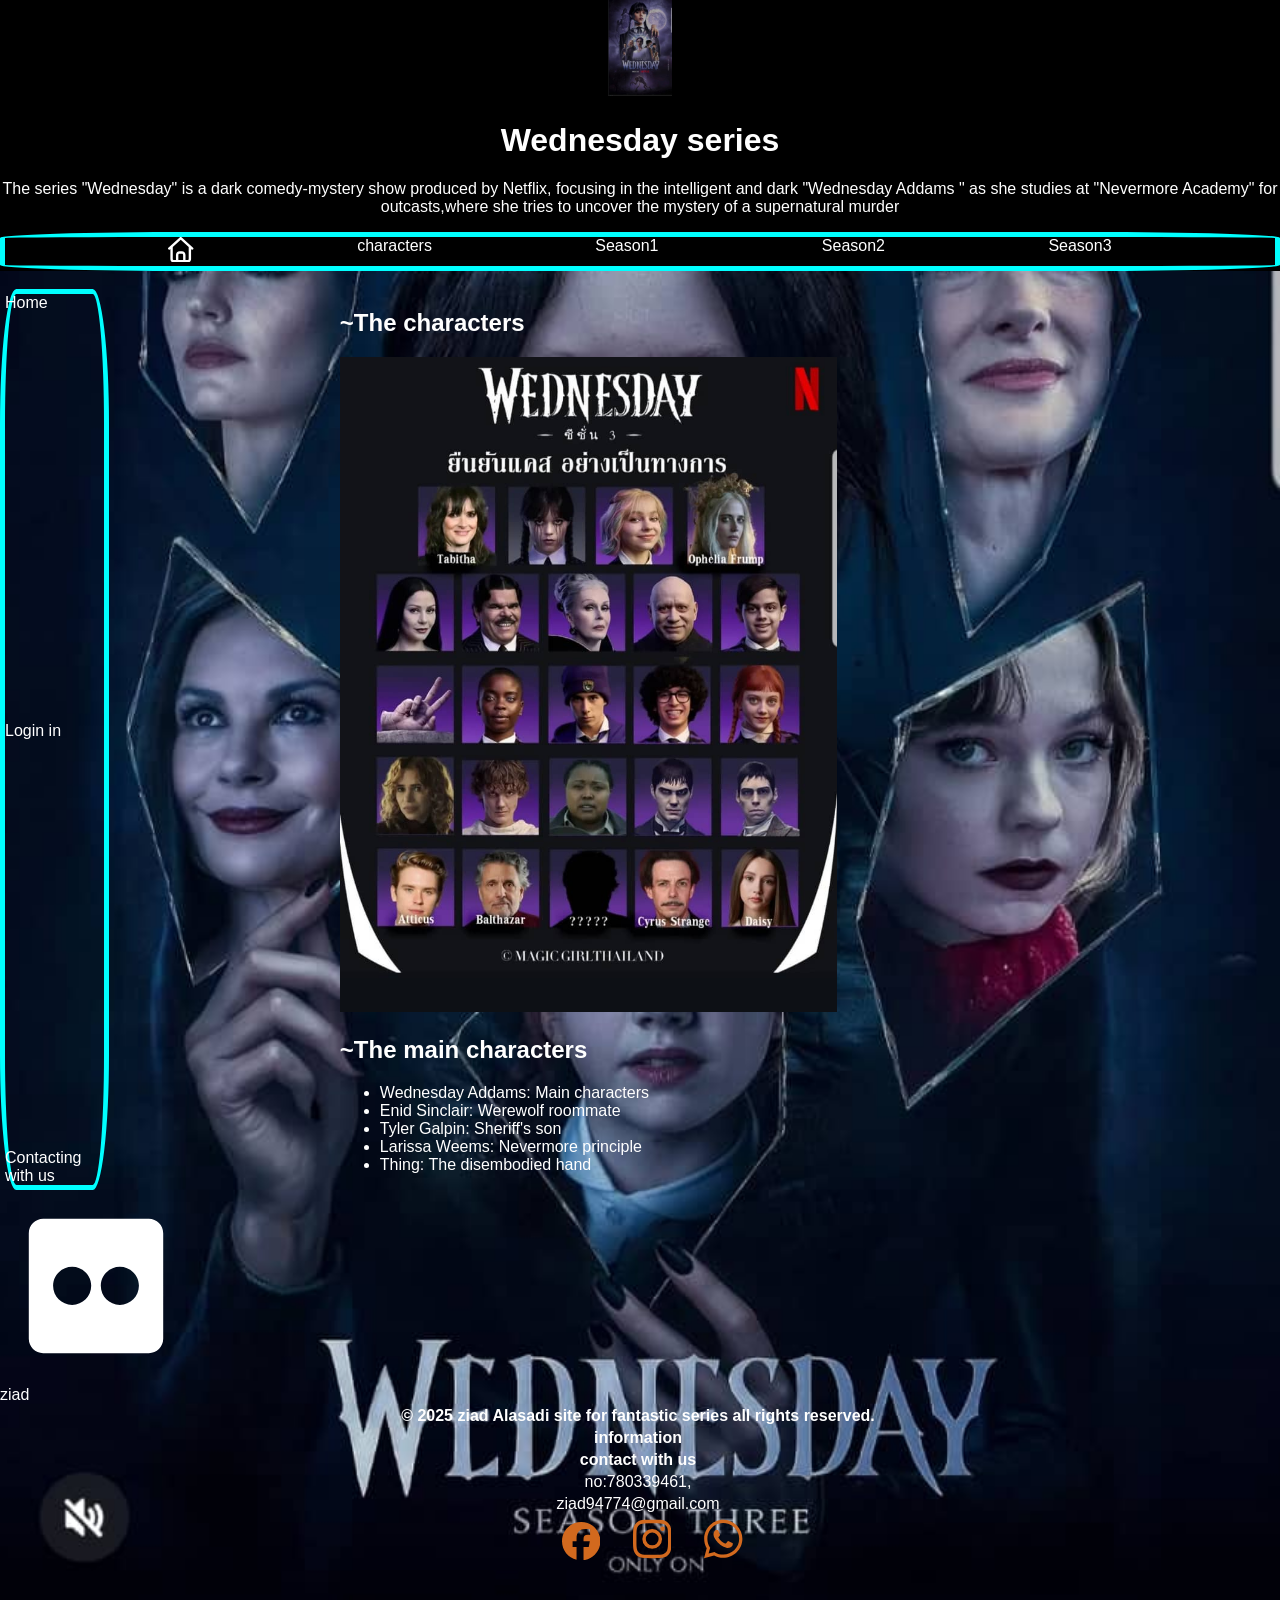
==== characters.html @ 53033e2c "The second changes in this site" ====
<!DOCTYPE html>

<html lang="en">
<head>
  <meta http-equiv="CONTENT-TYPE" content="text/html; charset=UTF-8">
  <meta name="description" content="The fantastic fantasy series (Wednesday),starring Jenna Ortega,a world of magic full of mystery and excitement">
  <meta name="keywords" content="Jenna,Ortega,fantasy">
  <meta name="viewport" content="width=device-width,initial-scale=1.0">
  <meta name="author" content="Ziad Alasadi">
  <link href="../images/Wednesday6.jpeg" type="image/x-icon " rel="icon">
  <link href="../css/styling.css" rel="stylesheet">
  <title>Wednesday Series</title>
</head>

<body>

    <header class="fill"> 
    <img src="../images/Wednesday6.jpeg" width="5%" height="5%">  
    <h1> Wednesday series</h1>
   <p> The series "Wednesday" is a dark comedy-mystery show produced by Netflix,
  focusing in the intelligent  and  dark "Wednesday Addams " as she studies
   at "Nevermore Academy"
  for outcasts,where she tries to uncover the mystery of a supernatural murder </p>
 <div>
         <nav>
         
          <span><a href="Home.html"><svg xmlns="http://www.w3.org/2000/svg" viewBox="0 0 512 512"><!--! Font Awesome Free 7.0.0 by @fontawesome - https://fontawesome.com License - https://fontawesome.com/license/free (Icons: CC BY 4.0, Fonts: SIL OFL 1.1, Code: MIT License) Copyright 2025 Fonticons, Inc. --><path fill="currentColor" d="M240 6.1c9.1-8.2 22.9-8.2 32 0l232 208c9.9 8.8 10.7 24 1.8 33.9s-24 10.7-33.9 1.8l-8-7.2 0 205.3c0 35.3-28.7 64-64 64l-288 0c-35.3 0-64-28.7-64-64l0-205.3-8 7.2c-9.9 8.8-25 8-33.9-1.8s-8-25 1.8-33.9L240 6.1zm16 50.1L96 199.7 96 448c0 8.8 7.2 16 16 16l48 0 0-104c0-39.8 32.2-72 72-72l48 0c39.8 0 72 32.2 72 72l0 104 48 0c8.8 0 16-7.2 16-16l0-248.3-160-143.4zM208 464l96 0 0-104c0-13.3-10.7-24-24-24l-48 0c-13.3 0-24 10.7-24 24l0 104z"/></svg> </a></span>  
            <span> <a href="characters.html"> characters</a></span> 
               <span><a href="Season1.html">Season1</a></span> 
               <span> <a href="Season2.html">Season2</a> </span>  
                <span><a href="Season3.html">Season3</a> </span>  
              
               
               
           </nav>
        </div>
  </header>
<br>
<div class="container">

 
   
<div class="main">



  

    <aside class="sidebar">

     <span>
      <a href="Home.html">Home </a>
     </span>


      
      <span> 
        <a href="login.html">Login in</a>
      
      </span> 
       <span> 
        <a href="Contacting.html">Contacting with us </a>
      </span>  
    </aside>
    
    <section class="content">
     <h2>~The characters</h2>
     <img src="../images/Wednesday5.jpeg" alt="A photo of characters" width="80%">
     <h2>~The main characters</h2>
     <ul>
      <li>Wednesday Addams: Main characters</li>
      <li>Enid Sinclair: Werewolf roommate</li>
      <li>Tyler Galpin: Sheriff's son </li>
      <li>Larissa Weems: Nevermore principle</li>
      <li>Thing: The disembodied hand</li>
     </ul>
   
      
    </section>

  
</div>
  
  </div>

   <div class="asideSvg">

       <svg xmlns="http://www.w3.org/2000/svg" viewBox="0 0 640 640"><!--! Font Awesome Free 7.0.0 by @fontawesome - https://fontawesome.com License - https://fontawesome.com/license/free (Icons: CC BY 4.0, Fonts: SIL OFL 1.1, Code: MIT License) Copyright 2025 Fonticons, Inc. --><path fill="currentColor" d="M496 96L144 96C117.5 96 96 117.5 96 144L96 496C96 522.5 117.5 544 144 544L496 544C522.5 544 544 522.5 544 496L544 144C544 117.5 522.5 96 496 96zM240.5 256C275.6 256 304 284.4 304 319.5C304 354.6 275.6 383 240.5 383C205.4 383 177 354.6 177 319.5C177 284.4 205.4 256 240.5 256zM399.5 256C434.6 256 463 284.4 463 319.5C463 354.6 434.6 383 399.5 383C364.4 383 336 354.6 336 319.5C336 284.4 364.4 256 399.5 256z"/></svg>
       <text x="10" y="10" text-anchor="middle" fill="white " font-size="12">ziad </text>
    </div>
  <footer class="footer">
     
      <table>
        <tr>
          <th>
              ©  2025 ziad Alasadi site for fantastic series
               all rights reserved.
             
          </th>
        </tr>

        <tr>
          <th>
            information
          </th>
          
        </tr>

        <tr>
          <th>
            contact with us
          </th>
        </tr>

        <tr>
          <td> no:780339461,<td>
          
        </tr>

            <tr>
              <td>ziad94774@gmail.com<td>
            </tr>

                <tr>
                  <td>
                    <a href=""><svg xmlns="http://www.w3.org/2000/svg" viewBox="0 0 512 512"><!--! Font Awesome Free 7.0.0 by @fontawesome - https://fontawesome.com License - https://fontawesome.com/license/free (Icons: CC BY 4.0, Fonts: SIL OFL 1.1, Code: MIT License) Copyright 2025 Fonticons, Inc. --><path fill="currentColor" d="M512 256C512 114.6 397.4 0 256 0S0 114.6 0 256C0 376 82.7 476.8 194.2 504.5l0-170.3-52.8 0 0-78.2 52.8 0 0-33.7c0-87.1 39.4-127.5 125-127.5 16.2 0 44.2 3.2 55.7 6.4l0 70.8c-6-.6-16.5-1-29.6-1-42 0-58.2 15.9-58.2 57.2l0 27.8 83.6 0-14.4 78.2-69.3 0 0 175.9C413.8 494.8 512 386.9 512 256z"/></svg></a>
                      <a href=""><svg xmlns="http://www.w3.org/2000/svg" viewBox="0 0 448 512"><!--! Font Awesome Free 7.0.0 by @fontawesome - https://fontawesome.com License - https://fontawesome.com/license/free (Icons: CC BY 4.0, Fonts: SIL OFL 1.1, Code: MIT License) Copyright 2025 Fonticons, Inc. --><path fill="currentColor" d="M224.3 141a115 115 0 1 0 -.6 230 115 115 0 1 0 .6-230zm-.6 40.4a74.6 74.6 0 1 1 .6 149.2 74.6 74.6 0 1 1 -.6-149.2zm93.4-45.1a26.8 26.8 0 1 1 53.6 0 26.8 26.8 0 1 1 -53.6 0zm129.7 27.2c-1.7-35.9-9.9-67.7-36.2-93.9-26.2-26.2-58-34.4-93.9-36.2-37-2.1-147.9-2.1-184.9 0-35.8 1.7-67.6 9.9-93.9 36.1s-34.4 58-36.2 93.9c-2.1 37-2.1 147.9 0 184.9 1.7 35.9 9.9 67.7 36.2 93.9s58 34.4 93.9 36.2c37 2.1 147.9 2.1 184.9 0 35.9-1.7 67.7-9.9 93.9-36.2 26.2-26.2 34.4-58 36.2-93.9 2.1-37 2.1-147.8 0-184.8zM399 388c-7.8 19.6-22.9 34.7-42.6 42.6-29.5 11.7-99.5 9-132.1 9s-102.7 2.6-132.1-9c-19.6-7.8-34.7-22.9-42.6-42.6-11.7-29.5-9-99.5-9-132.1s-2.6-102.7 9-132.1c7.8-19.6 22.9-34.7 42.6-42.6 29.5-11.7 99.5-9 132.1-9s102.7-2.6 132.1 9c19.6 7.8 34.7 22.9 42.6 42.6 11.7 29.5 9 99.5 9 132.1s2.7 102.7-9 132.1z"/></svg></a>
                        <a href=""><svg xmlns="http://www.w3.org/2000/svg" viewBox="0 0 448 512"><!--! Font Awesome Free 7.0.0 by @fontawesome - https://fontawesome.com License - https://fontawesome.com/license/free (Icons: CC BY 4.0, Fonts: SIL OFL 1.1, Code: MIT License) Copyright 2025 Fonticons, Inc. --><path fill="currentColor" d="M380.9 97.1c-41.9-42-97.7-65.1-157-65.1-122.4 0-222 99.6-222 222 0 39.1 10.2 77.3 29.6 111L0 480 117.7 449.1c32.4 17.7 68.9 27 106.1 27l.1 0c122.3 0 224.1-99.6 224.1-222 0-59.3-25.2-115-67.1-157zm-157 341.6c-33.2 0-65.7-8.9-94-25.7l-6.7-4-69.8 18.3 18.6-68.1-4.4-7c-18.5-29.4-28.2-63.3-28.2-98.2 0-101.7 82.8-184.5 184.6-184.5 49.3 0 95.6 19.2 130.4 54.1s56.2 81.2 56.1 130.5c0 101.8-84.9 184.6-186.6 184.6zM325.1 300.5c-5.5-2.8-32.8-16.2-37.9-18-5.1-1.9-8.8-2.8-12.5 2.8s-14.3 18-17.6 21.8c-3.2 3.7-6.5 4.2-12 1.4-32.6-16.3-54-29.1-75.5-66-5.7-9.8 5.7-9.1 16.3-30.3 1.8-3.7 .9-6.9-.5-9.7s-12.5-30.1-17.1-41.2c-4.5-10.8-9.1-9.3-12.5-9.5-3.2-.2-6.9-.2-10.6-.2s-9.7 1.4-14.8 6.9c-5.1 5.6-19.4 19-19.4 46.3s19.9 53.7 22.6 57.4c2.8 3.7 39.1 59.7 94.8 83.8 35.2 15.2 49 16.5 66.6 13.9 10.7-1.6 32.8-13.4 37.4-26.4s4.6-24.1 3.2-26.4c-1.3-2.5-5-3.9-10.5-6.6z"/></svg></a>                        
                    
                    
                   </td>
                  
                  
                </tr>
        
        
      </table>
      
      
  </footer>
  
 
 
</body>
</html>
---- css/styling.css ----
*{
 box-sizing: border-box;
 font-family:Arial, Helvetica, sans-serif
}

body{
  margin: 0;
color: white;
width: 100%;
height: 100%;
  background-image: url("../images/Wednesday2.jpeg");
  background-repeat: no-repeat;
  background-size: cover;
  background-color:#5f5fbb;
background-position: center;
animation: page  0.8s linear forwards;
}
@keyframes page {
  0%{
    transform: scale(1.5);
  opacity: 0;
  }
  100%{
opacity: 1;
  }
}
.fill svg{
 width:1.99vw;
}
.footer svg{
  
    width: 3vw;
    margin-left: 6%;
}
.footer svg:hover{

background-color: black;
    color: gold;
    transition: 2s;
    transform: rotate(360deg);
    border: none;
    border-radius: 10%;
}

.asideSvg{
  animation-play-state: running;
  animation-fill-mode: none;
  animation-direction: alternate-reverse;
  animation-duration: 1.5s;
  animation-name: svg;
  animation-iteration-count: infinite;
  animation-timing-function: linear;
  width: 15%;
}
@keyframes svg{
 0%{
  border-radius: 20%;
  color: black;
   background-color: aqua;
  opacity: 0.8;
  transform: scale(1) rotate(0deg);
  }
 20%{
   color: black;
   border-radius: 20%;
  background-color: #5f5fbb;
 opacity: 1;
transform: scale(1.2) rotate(45deg);
 }
 40%{
   color: black;
   border-radius: 20%;
background-color: blue;
opacity:0.8;
  transform: scale(1)  rotate(90deg);
 }
 60%{
   color: black;
   border-radius: 20%;
background-color: blueviolet;
opacity:1;
  transform: scale(1.2)  rotate(180deg);
 }

 80%{
   color: black;
   border-radius: 20%;
background-color: darkmagenta;
  opacity:0.8;
  transform: scale(1)  rotate(270deg);
 }
 100%{
   color: black;
   border-radius: 20%;
  background-color:white;
opacity: 1;
  transform: scale(1.2) rotate(360deg);
 }
}
.container{
width: 100%;

display: flex;

}
.main{
    display: flex;
 flex-direction: row;


}

.fill{
color: white;
text-align: center;
font-size: 1rem;
 position: sticky;
  top: 0;
  overflow: hidden;
  background-color: black;

}
 
.fill nav,
  .sidebar 
{
animation-name: ruheef;
animation-duration: 5s;
animation-iteration-count: infinite;
animation-play-state: running;
animation-timing-function: linear;
animation-fill-mode: forwards;
animation-delay: 0.5;
animation-direction: alternate-reverse;
border-radius: 15%; 
    border: 5px solid #9e86eb;
    display: flex;
    justify-content: center;
    justify-content: space-evenly; 
}
.footer{
  width: 100%;
  height: 100%;
  text-align: center;
  justify-content: center;
    display: flex;
    text-align: center;
    color: white;
     font-size: 1rem;
     margin-bottom: 3%;
}
a{
    text-decoration: none;
    color: white;
    text-align: center;
}
a:hover{

transition: 0.3s;

box-shadow: 5px 5px 10px 0px #525e8f;

}
.sidebar{
    display: flex;
    flex-direction: column;
    justify-content: space-between;
    margin-right: 20%;
}
/* .fill a{
   
    border: 1px solid black;
} */
.sidebar a{
 font-size: 1rem;
 /* border: 1px solid black; */
}

.content{
   font-size: 1rem;
   /* display: flex;
   flex-flow: column wrap;
   justify-content: center; */
   margin-left: 20%;
 
}
p{
    color: white;
}
/* .image{
  width: 720px;
  height:350px ;
    overflow: hidden;
}
.image img{


    transition-duration: 0.3s;
  
}
.image:hover img{


      transform: scale(1.2);
}
.ziad{

  
    background-color: azure;
    width: 400px;
    height: 200px;
}
.ziad div{

  transform-origin: 21% 20%;
    transform: translate(8px, 10px);
    background-color: red;
     width: 350px;
    height:  170px;
} */
.content .login {

   color:  white ;
   text-align: center;
   display: flex;
   flex-direction: column;
   border: 3px solid black ;
   align-items: center;
   border-radius: 25%;
   animation:logining 10s linear 0.3s infinite alternate-reverse forwards running;
}

.login p{

  font-family: Verdana, Geneva, Tahoma, sans-serif;
}
.login:hover{
 transition: 0.3s;
 transform: translateY(-9px);
box-shadow: 5px 5px 10px 0px #525e8f;

}
.content .seqaure {
animation-name: ziad;
animation-duration: 5s;
animation-iteration-count: infinite;
animation-play-state: running;
animation-timing-function: linear;
animation-fill-mode: forwards;
animation-delay: 0.5s;
animation-direction: alternate-reverse;

border-radius: 20%; 

}
@keyframes ziad{
  0%{
     background-color: aqua;
  }
  25%{
  background-color: #5f5fbb;
  }
  50%{
 background-color: blue;
  }
  75%{
    background-color: blueviolet;
  }
  100%{
background-color: darkmagenta;
  }
}
@keyframes ruheef{
  0%{
     border-color:  aqua;
  }
  25%{
   border-color: #5f5fbb;
  }
  50%{
  border-color:blue;
  }
  75%{
    border-color: blueviolet;
  }
  100%{
 border-color: darkmagenta;
  }
}


@keyframes logining{
  0%{
     border-color:  aqua;
  }
  25%{
   border-color: #5f5fbb;
  }
  50%{
  border-color:blue;
  }
  75%{
    border-color: blueviolet;
  }
  100%{
 border-color: darkmagenta;
  }
}
@keyframes contentDad{
  0%{
     border-color:  aqua;
  }
  25%{
   border-color: #5f5fbb;
  }
  50%{
  border-color:blue;
  }
  75%{
    border-color: blueviolet;
  }
  100%{
 border-color: darkmagenta;
  }
}
.content .Dad{
  border-radius: 10%;
    border: 3px solid black;
    color: white;
    text-align: center;
  color: white;
  text-align: center;
animation: contentDad 10s linear 0.3s infinite alternate-reverse forwards running;
}
::placeholder{

color: white;

}
[placeholder]{
   background: transparent;
    font-family: serif;
    
}
input[type]{
   border: none;
  border-radius: 20%;
  color: white;

}
label{

    font-family: Georgia, 'Times New Roman', Times, serif;
}
::selection{


    background-color:purple;
}
ul li{


    color: white;
}
button{
    color: white;
   border-radius: 24%;
   background: transparent;
    border: 1px solid black;
}
button:hover{
transition: 0.3s;
 transform: translateY(-3px);
box-shadow: 5px 5px 10px 0px #525e8f;
}
video{
    border-radius: 10%;
    border: 3px solid purple;
    width: 100%;
    height: auto;
    max-width: 800px;
}
[type="submit"]{
  background: transparent;
}
[type="submit"]:hover{
transition: 0.3s;
 transform: translateY(-3px);
box-shadow: 5px 5px 10px 0px #525e8f;


}
textarea{
  border-radius: 10%;
    border: 3px solid black;
    color: whitesmoke;
}
a:focus{
  color:black;
  background-color: aqua;
}
a:visited{
color: chocolate;
}

       /* Mobile  */

 @media (max-width:767px){
   .content{
   font-size: 1rem;
   /* display: flex;
   flex-flow: column wrap;
   justify-content: center; */
   margin-left: 5%;
      }
    .sidebar{
    display: flex;
    flex-direction: column;
    justify-content: space-between;
    margin-right: 5%;
}
.footer{
  width: 100%;
  height: 100%;
  text-align: center;
  justify-content: center;
    display: flex;
    text-align: center;
    color: white;
     font-size: 1rem;
     margin-bottom: 3%;
     margin-top: 5%;
}

      }
        /* Small screen */

 @media (min-width:768px) and (max-width:991px){

 .content{
   font-size: 1rem;
   /* display: flex;
   flex-flow: column wrap;
   justify-content: center; */
   margin-left: 3%;
      }
    .sidebar{
    display: flex;
    flex-direction: column;
    justify-content: space-between;
    margin-right: 1%;
            }

 }

        /* Medium Screen */
  @media (min-width:992px){
     .content{
   font-size: 1rem;
   /* display: flex;
   flex-flow: column wrap;
   justify-content: center; */
   margin-left: 5%;
      }
    .sidebar{
    display: flex;
    flex-direction: column;
    justify-content: space-between;
    margin-right: 5%;
}

}
        /* Large screen */
    @media (min-width:1200px){
     .content{
   font-size: 1rem;
   /* display: flex;
   flex-flow: column wrap;
   justify-content: center; */
   margin-left: 12%;
      }
    .sidebar{
    display: flex;
    flex-direction: column;
    justify-content: space-between;
    margin-right: 12%;
}

  }
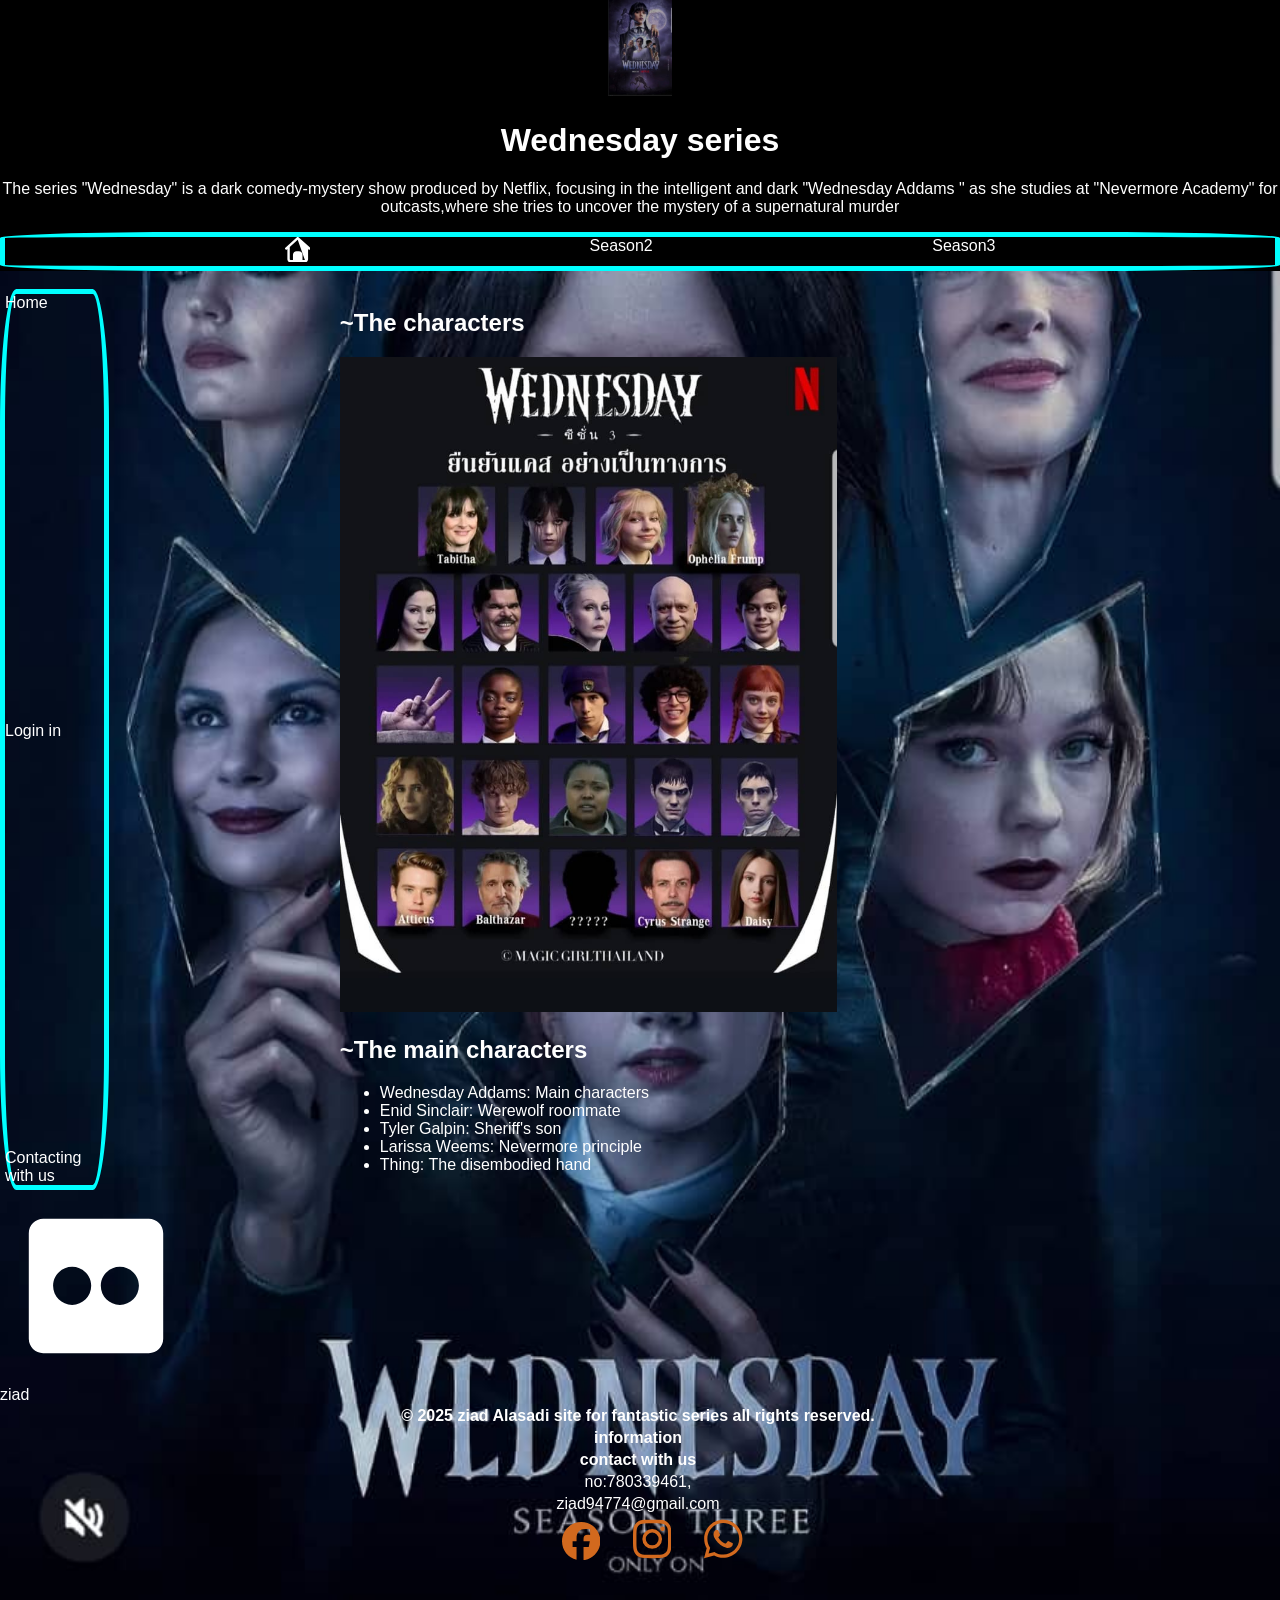
==== commit fa724cda: "The second changes on this site" ====
--- a/characters.html
+++ b/characters.html
@@ -7,15 +7,15 @@
   <meta name="keywords" content="Jenna,Ortega,fantasy">
   <meta name="viewport" content="width=device-width,initial-scale=1.0">
   <meta name="author" content="Ziad Alasadi">
-  <link href="../images/Wednesday6.jpeg" type="image/x-icon " rel="icon">
-  <link href="../css/styling.css" rel="stylesheet">
+  <link href="Wednesday6.jpeg" type="image/x-icon " rel="icon">
+  <link href="styling.css" rel="stylesheet">
   <title>Wednesday Series</title>
 </head>
 
 <body>
 
     <header class="fill"> 
-    <img src="../images/Wednesday6.jpeg" width="5%" height="5%">  
+    <img src="Wednesday6.jpeg" width="5%" height="5%">  
     <h1> Wednesday series</h1>
    <p> The series "Wednesday" is a dark comedy-mystery show produced by Netflix,
   focusing in the intelligent  and  dark "Wednesday Addams " as she studies
@@ -24,8 +24,7 @@
  <div>
          <nav>
          
-          <span><a href="Home.html"><svg xmlns="http://www.w3.org/2000/svg" viewBox="0 0 512 512"><!--! Font Awesome Free 7.0.0 by @fontawesome - https://fontawesome.com License - https://fontawesome.com/license/free (Icons: CC BY 4.0, Fonts: SIL OFL 1.1, Code: MIT License) Copyright 2025 Fonticons, Inc. --><path fill="currentColor" d="M240 6.1c9.1-8.2 22.9-8.2 32 0l232 208c9.9 8.8 10.7 24 1.8 33.9s-24 10.7-33.9 1.8l-8-7.2 0 205.3c0 35.3-28.7 64-64 64l-288 0c-35.3 0-64-28.7-64-64l0-205.3-8 7.2c-9.9 8.8-25 8-33.9-1.8s-8-25 1.8-33.9L240 6.1zm16 50.1L96 199.7 96 448c0 8.8 7.2 16 16 16l48 0 0-104c0-39.8 32.2-72 72-72l48 0c39.8 0 72 32.2 72 72l0 104 48 0c8.8 0 16-7.2 16-16l0-248.3-160-143.4zM208 464l96 0 0-104c0-13.3-10.7-24-24-24l-48 0c-13.3 0-24 10.7-24 24l0 104z"/></svg> </a></span>  
-            <span> <a href="characters.html"> characters</a></span> 
+          <span><a href="index.html"><svg xmlns="http://www.w3.org/2000/svg" viewBox="0 0 512 512"><!--! Font Awesome Free 7.0.0 by @fontawesome - https://fontawesome.com License - https://fontawesome.com/license/free (Icons: CC BY 4.0, Fonts: SIL OFL 1.1, Code: MIT License) Copyright 2025 Fonticons, Inc. --><path fill="currentColor" d="M240 6.1c9.1-8.2 22.9-8.2 32 0l232 208c9.9 8.8 10.7 24 1.8 33.9s-24 10.7-33.9 1.8l-8-7.2 0 205.3c0 35.3-28.7 64-64 64l-288 0c-35.3 0-64-28.7-64-64l0-205.3-8 7.2c-9.9 8.8-25 8-33.9-1.8s-8-25 1.8-33.9L240 6.1zm16 50.1L96 199.7 96 448c0 8.8 7.2 16 16 16l48 0 0-104c0-39.8 32.2-72 72-72l48 0c39.8 0 72 32.2 72 72l0 104 48 0c8.8 0 16-7.2
                <span><a href="Season1.html">Season1</a></span> 
                <span> <a href="Season2.html">Season2</a> </span>  
                 <span><a href="Season3.html">Season3</a> </span>  
@@ -49,7 +48,7 @@
     <aside class="sidebar">
 
      <span>
-      <a href="Home.html">Home </a>
+      <a href="index.html">Home </a>
      </span>
 
 
@@ -65,7 +64,7 @@
     
     <section class="content">
      <h2>~The characters</h2>
-     <img src="../images/Wednesday5.jpeg" alt="A photo of characters" width="80%">
+     <img src="Wednesday5.jpeg" alt="A photo of characters" width="80%">
      <h2>~The main characters</h2>
      <ul>
       <li>Wednesday Addams: Main characters</li>
--- a/styling.css
+++ b/styling.css
@@ -0,0 +1,494 @@
+*{
+ box-sizing: border-box;
+ font-family:Arial, Helvetica, sans-serif
+}
+
+body{
+  margin: 0;
+color: white;
+width: 100%;
+height: 100%;
+  background-image: url("../images/Wednesday2.jpeg");
+  background-repeat: no-repeat;
+  background-size: cover;
+  background-color:#5f5fbb;
+background-position: center;
+animation: page  0.8s linear forwards;
+}
+@keyframes page {
+  0%{
+    transform: scale(1.5);
+  opacity: 0;
+  }
+  100%{
+opacity: 1;
+  }
+}
+.fill svg{
+ width:1.99vw;
+}
+.footer svg{
+  
+    width: 3vw;
+    margin-left: 6%;
+}
+.footer svg:hover{
+
+background-color: black;
+    color: gold;
+    transition: 2s;
+    transform: rotate(360deg);
+    border: none;
+    border-radius: 10%;
+}
+
+.asideSvg{
+  animation-play-state: running;
+  animation-fill-mode: none;
+  animation-direction: alternate-reverse;
+  animation-duration: 1.5s;
+  animation-name: svg;
+  animation-iteration-count: infinite;
+  animation-timing-function: linear;
+  width: 15%;
+}
+@keyframes svg{
+ 0%{
+  border-radius: 20%;
+  color: black;
+   background-color: aqua;
+  opacity: 0.8;
+  transform: scale(1) rotate(0deg);
+  }
+ 20%{
+   color: black;
+   border-radius: 20%;
+  background-color: #5f5fbb;
+ opacity: 1;
+transform: scale(1.2) rotate(45deg);
+ }
+ 40%{
+   color: black;
+   border-radius: 20%;
+background-color: blue;
+opacity:0.8;
+  transform: scale(1)  rotate(90deg);
+ }
+ 60%{
+   color: black;
+   border-radius: 20%;
+background-color: blueviolet;
+opacity:1;
+  transform: scale(1.2)  rotate(180deg);
+ }
+
+ 80%{
+   color: black;
+   border-radius: 20%;
+background-color: darkmagenta;
+  opacity:0.8;
+  transform: scale(1)  rotate(270deg);
+ }
+ 100%{
+   color: black;
+   border-radius: 20%;
+  background-color:white;
+opacity: 1;
+  transform: scale(1.2) rotate(360deg);
+ }
+}
+.container{
+width: 100%;
+
+display: flex;
+
+}
+.main{
+    display: flex;
+ flex-direction: row;
+
+
+}
+
+.fill{
+color: white;
+text-align: center;
+font-size: 1rem;
+ position: sticky;
+  top: 0;
+  overflow: hidden;
+  background-color: black;
+
+}
+ 
+.fill nav,
+  .sidebar 
+{
+animation-name: ruheef;
+animation-duration: 5s;
+animation-iteration-count: infinite;
+animation-play-state: running;
+animation-timing-function: linear;
+animation-fill-mode: forwards;
+animation-delay: 0.5;
+animation-direction: alternate-reverse;
+border-radius: 15%; 
+    border: 5px solid #9e86eb;
+    display: flex;
+    justify-content: center;
+    justify-content: space-evenly; 
+}
+.footer{
+  width: 100%;
+  height: 100%;
+  text-align: center;
+  justify-content: center;
+    display: flex;
+    text-align: center;
+    color: white;
+     font-size: 1rem;
+     margin-bottom: 3%;
+}
+a{
+    text-decoration: none;
+    color: white;
+    text-align: center;
+}
+a:hover{
+
+transition: 0.3s;
+
+box-shadow: 5px 5px 10px 0px #525e8f;
+
+}
+.sidebar{
+    display: flex;
+    flex-direction: column;
+    justify-content: space-between;
+    margin-right: 20%;
+}
+/* .fill a{
+   
+    border: 1px solid black;
+} */
+.sidebar a{
+ font-size: 1rem;
+ /* border: 1px solid black; */
+}
+
+.content{
+   font-size: 1rem;
+   /* display: flex;
+   flex-flow: column wrap;
+   justify-content: center; */
+   margin-left: 20%;
+ 
+}
+p{
+    color: white;
+}
+/* .image{
+  width: 720px;
+  height:350px ;
+    overflow: hidden;
+}
+.image img{
+
+
+    transition-duration: 0.3s;
+  
+}
+.image:hover img{
+
+
+      transform: scale(1.2);
+}
+.ziad{
+
+  
+    background-color: azure;
+    width: 400px;
+    height: 200px;
+}
+.ziad div{
+
+  transform-origin: 21% 20%;
+    transform: translate(8px, 10px);
+    background-color: red;
+     width: 350px;
+    height:  170px;
+} */
+.content .login {
+
+   color:  white ;
+   text-align: center;
+   display: flex;
+   flex-direction: column;
+   border: 3px solid black ;
+   align-items: center;
+   border-radius: 25%;
+   animation:logining 10s linear 0.3s infinite alternate-reverse forwards running;
+}
+
+.login p{
+
+  font-family: Verdana, Geneva, Tahoma, sans-serif;
+}
+.login:hover{
+ transition: 0.3s;
+ transform: translateY(-9px);
+box-shadow: 5px 5px 10px 0px #525e8f;
+
+}
+.content .seqaure {
+animation-name: ziad;
+animation-duration: 5s;
+animation-iteration-count: infinite;
+animation-play-state: running;
+animation-timing-function: linear;
+animation-fill-mode: forwards;
+animation-delay: 0.5s;
+animation-direction: alternate-reverse;
+
+border-radius: 20%; 
+
+}
+@keyframes ziad{
+  0%{
+     background-color: aqua;
+  }
+  25%{
+  background-color: #5f5fbb;
+  }
+  50%{
+ background-color: blue;
+  }
+  75%{
+    background-color: blueviolet;
+  }
+  100%{
+background-color: darkmagenta;
+  }
+}
+@keyframes ruheef{
+  0%{
+     border-color:  aqua;
+  }
+  25%{
+   border-color: #5f5fbb;
+  }
+  50%{
+  border-color:blue;
+  }
+  75%{
+    border-color: blueviolet;
+  }
+  100%{
+ border-color: darkmagenta;
+  }
+}
+
+
+@keyframes logining{
+  0%{
+     border-color:  aqua;
+  }
+  25%{
+   border-color: #5f5fbb;
+  }
+  50%{
+  border-color:blue;
+  }
+  75%{
+    border-color: blueviolet;
+  }
+  100%{
+ border-color: darkmagenta;
+  }
+}
+@keyframes contentDad{
+  0%{
+     border-color:  aqua;
+  }
+  25%{
+   border-color: #5f5fbb;
+  }
+  50%{
+  border-color:blue;
+  }
+  75%{
+    border-color: blueviolet;
+  }
+  100%{
+ border-color: darkmagenta;
+  }
+}
+.content .Dad{
+  border-radius: 10%;
+    border: 3px solid black;
+    color: white;
+    text-align: center;
+  color: white;
+  text-align: center;
+animation: contentDad 10s linear 0.3s infinite alternate-reverse forwards running;
+}
+::placeholder{
+
+color: white;
+
+}
+[placeholder]{
+   background: transparent;
+    font-family: serif;
+    
+}
+input[type]{
+   border: none;
+  border-radius: 20%;
+  color: white;
+
+}
+label{
+
+    font-family: Georgia, 'Times New Roman', Times, serif;
+}
+::selection{
+
+
+    background-color:purple;
+}
+ul li{
+
+
+    color: white;
+}
+button{
+    color: white;
+   border-radius: 24%;
+   background: transparent;
+    border: 1px solid black;
+}
+button:hover{
+transition: 0.3s;
+ transform: translateY(-3px);
+box-shadow: 5px 5px 10px 0px #525e8f;
+}
+video{
+    border-radius: 10%;
+    border: 3px solid purple;
+    width: 100%;
+    height: auto;
+    max-width: 800px;
+}
+[type="submit"]{
+  background: transparent;
+}
+[type="submit"]:hover{
+transition: 0.3s;
+ transform: translateY(-3px);
+box-shadow: 5px 5px 10px 0px #525e8f;
+
+
+}
+textarea{
+  border-radius: 10%;
+    border: 3px solid black;
+    color: whitesmoke;
+}
+a:focus{
+  color:black;
+  background-color: aqua;
+}
+a:visited{
+color: chocolate;
+}
+
+       /* Mobile  */
+
+ @media (max-width:767px){
+   .content{
+   font-size: 1rem;
+   /* display: flex;
+   flex-flow: column wrap;
+   justify-content: center; */
+   margin-left: 5%;
+      }
+    .sidebar{
+    display: flex;
+    flex-direction: column;
+    justify-content: space-between;
+    margin-right: 5%;
+}
+.footer{
+  width: 100%;
+  height: 100%;
+  text-align: center;
+  justify-content: center;
+    display: flex;
+    text-align: center;
+    color: white;
+     font-size: 1rem;
+     margin-bottom: 3%;
+     margin-top: 5%;
+}
+
+      }
+        /* Small screen */
+
+ @media (min-width:768px) and (max-width:991px){
+
+ .content{
+   font-size: 1rem;
+   /* display: flex;
+   flex-flow: column wrap;
+   justify-content: center; */
+   margin-left: 3%;
+      }
+    .sidebar{
+    display: flex;
+    flex-direction: column;
+    justify-content: space-between;
+    margin-right: 1%;
+            }
+
+ }
+
+        /* Medium Screen */
+  @media (min-width:992px){
+     .content{
+   font-size: 1rem;
+   /* display: flex;
+   flex-flow: column wrap;
+   justify-content: center; */
+   margin-left: 5%;
+      }
+    .sidebar{
+    display: flex;
+    flex-direction: column;
+    justify-content: space-between;
+    margin-right: 5%;
+}
+
+}
+        /* Large screen */
+    @media (min-width:1200px){
+     .content{
+   font-size: 1rem;
+   /* display: flex;
+   flex-flow: column wrap;
+   justify-content: center; */
+   margin-left: 12%;
+      }
+    .sidebar{
+    display: flex;
+    flex-direction: column;
+    justify-content: space-between;
+    margin-right: 12%;
+}
+
+  }
+
+
+
+
+    
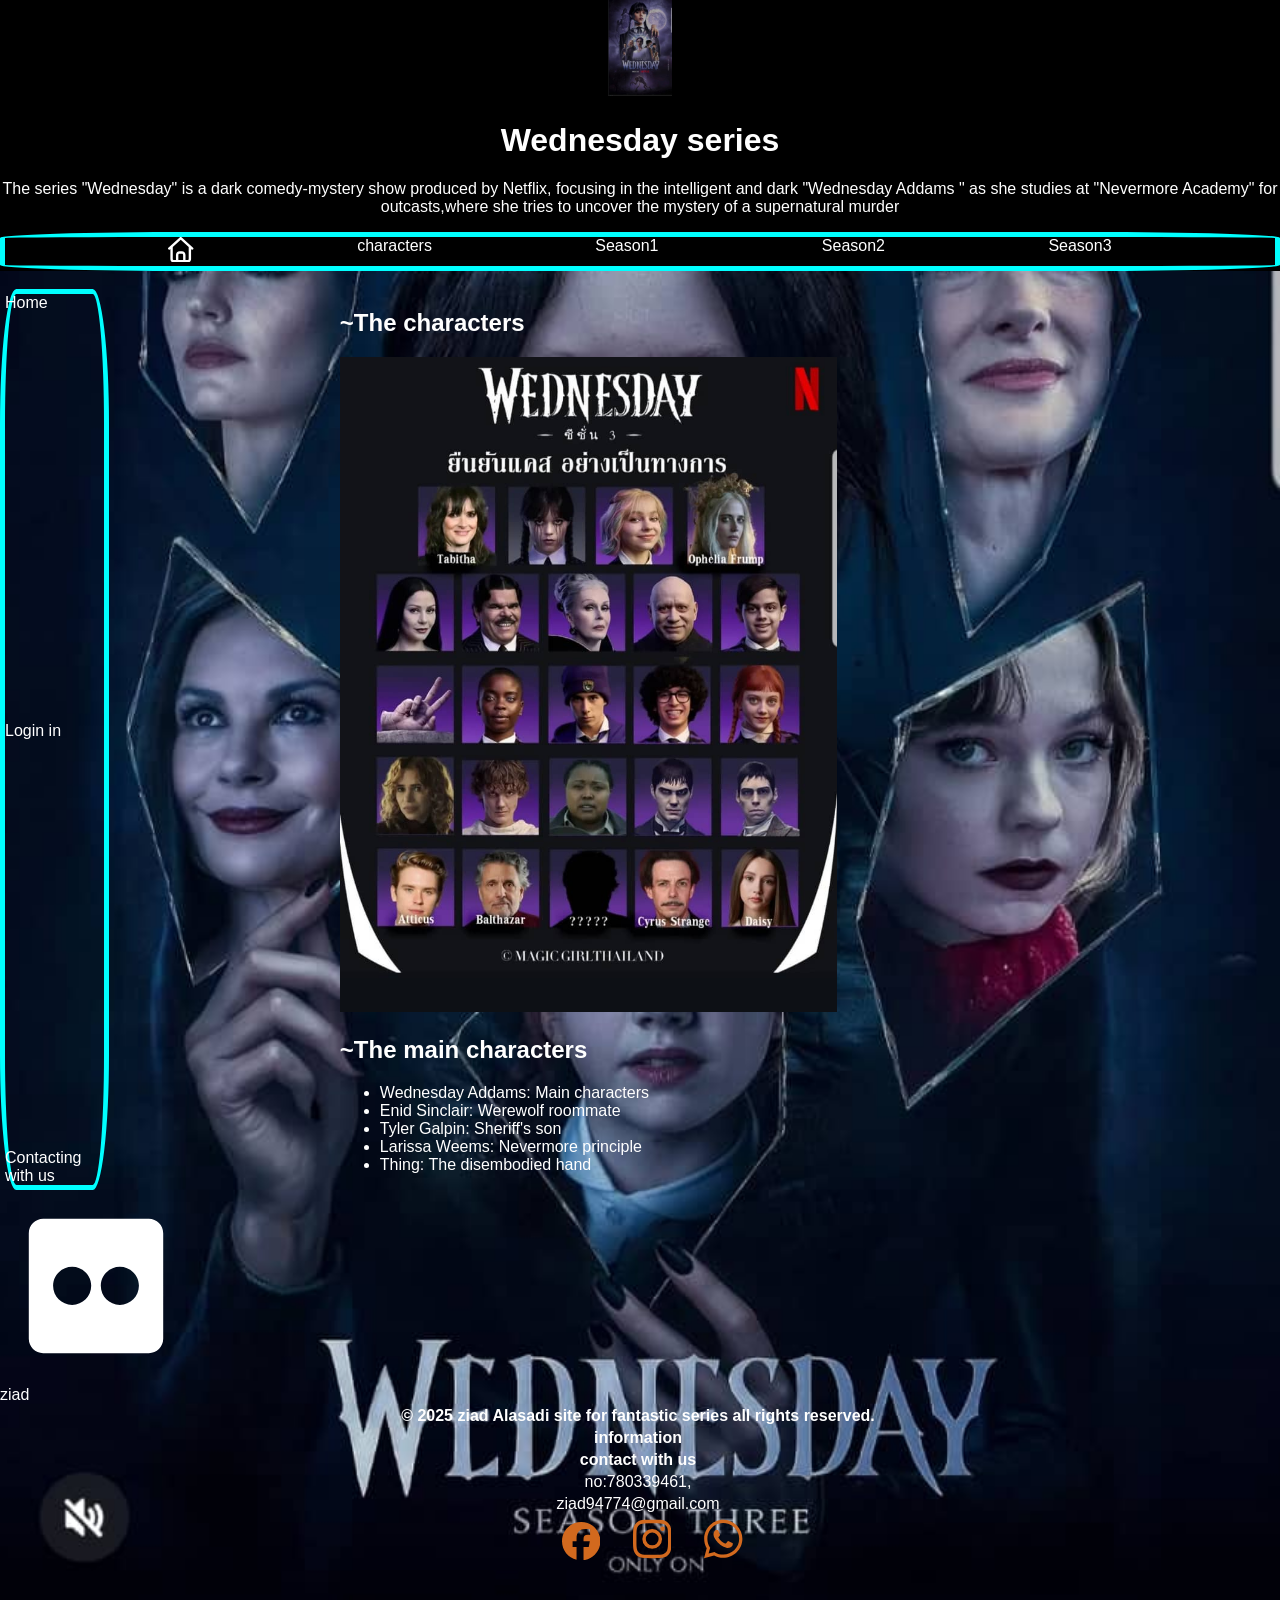
==== commit 243ead19: "The fourth changes in this site" ====
--- a/characters.html
+++ b/characters.html
@@ -24,7 +24,8 @@
  <div>
          <nav>
          
-          <span><a href="index.html"><svg xmlns="http://www.w3.org/2000/svg" viewBox="0 0 512 512"><!--! Font Awesome Free 7.0.0 by @fontawesome - https://fontawesome.com License - https://fontawesome.com/license/free (Icons: CC BY 4.0, Fonts: SIL OFL 1.1, Code: MIT License) Copyright 2025 Fonticons, Inc. --><path fill="currentColor" d="M240 6.1c9.1-8.2 22.9-8.2 32 0l232 208c9.9 8.8 10.7 24 1.8 33.9s-24 10.7-33.9 1.8l-8-7.2 0 205.3c0 35.3-28.7 64-64 64l-288 0c-35.3 0-64-28.7-64-64l0-205.3-8 7.2c-9.9 8.8-25 8-33.9-1.8s-8-25 1.8-33.9L240 6.1zm16 50.1L96 199.7 96 448c0 8.8 7.2 16 16 16l48 0 0-104c0-39.8 32.2-72 72-72l48 0c39.8 0 72 32.2 72 72l0 104 48 0c8.8 0 16-7.2
+          <span><a href="index.html"><svg xmlns="http://www.w3.org/2000/svg" viewBox="0 0 512 512"><!--! Font Awesome Free 7.0.0 by @fontawesome - https://fontawesome.com License - https://fontawesome.com/license/free (Icons: CC BY 4.0, Fonts: SIL OFL 1.1, Code: MIT License) Copyright 2025 Fonticons, Inc. --><path fill="currentColor" d="M240 6.1c9.1-8.2 22.9-8.2 32 0l232 208c9.9 8.8 10.7 24 1.8 33.9s-24 10.7-33.9 1.8l-8-7.2 0 205.3c0 35.3-28.7 64-64 64l-288 0c-35.3 0-64-28.7-64-64l0-205.3-8 7.2c-9.9 8.8-25 8-33.9-1.8s-8-25 1.8-33.9L240 6.1zm16 50.1L96 199.7 96 448c0 8.8 7.2 16 16 16l48 0 0-104c0-39.8 32.2-72 72-72l48 0c39.8 0 72 32.2 72 72l0 104 48 0c8.8 0 16-7.2 16-16l0-248.3-160-143.4zM208 464l96 0 0-104c0-13.3-10.7-24-24-24l-48 0c-13.3 0-24 10.7-24 24l0 104z"/></svg> </a></span>  
+            <span> <a href="characters.html"> characters</a></span> 
                <span><a href="Season1.html">Season1</a></span> 
                <span> <a href="Season2.html">Season2</a> </span>  
                 <span><a href="Season3.html">Season3</a> </span>  
--- a/styling.css
+++ b/styling.css
@@ -8,7 +8,7 @@
 color: white;
 width: 100%;
 height: 100%;
-  background-image: url("../images/Wednesday2.jpeg");
+  background-image: url("Wednesday2.jpeg");
   background-repeat: no-repeat;
   background-size: cover;
   background-color:#5f5fbb;
